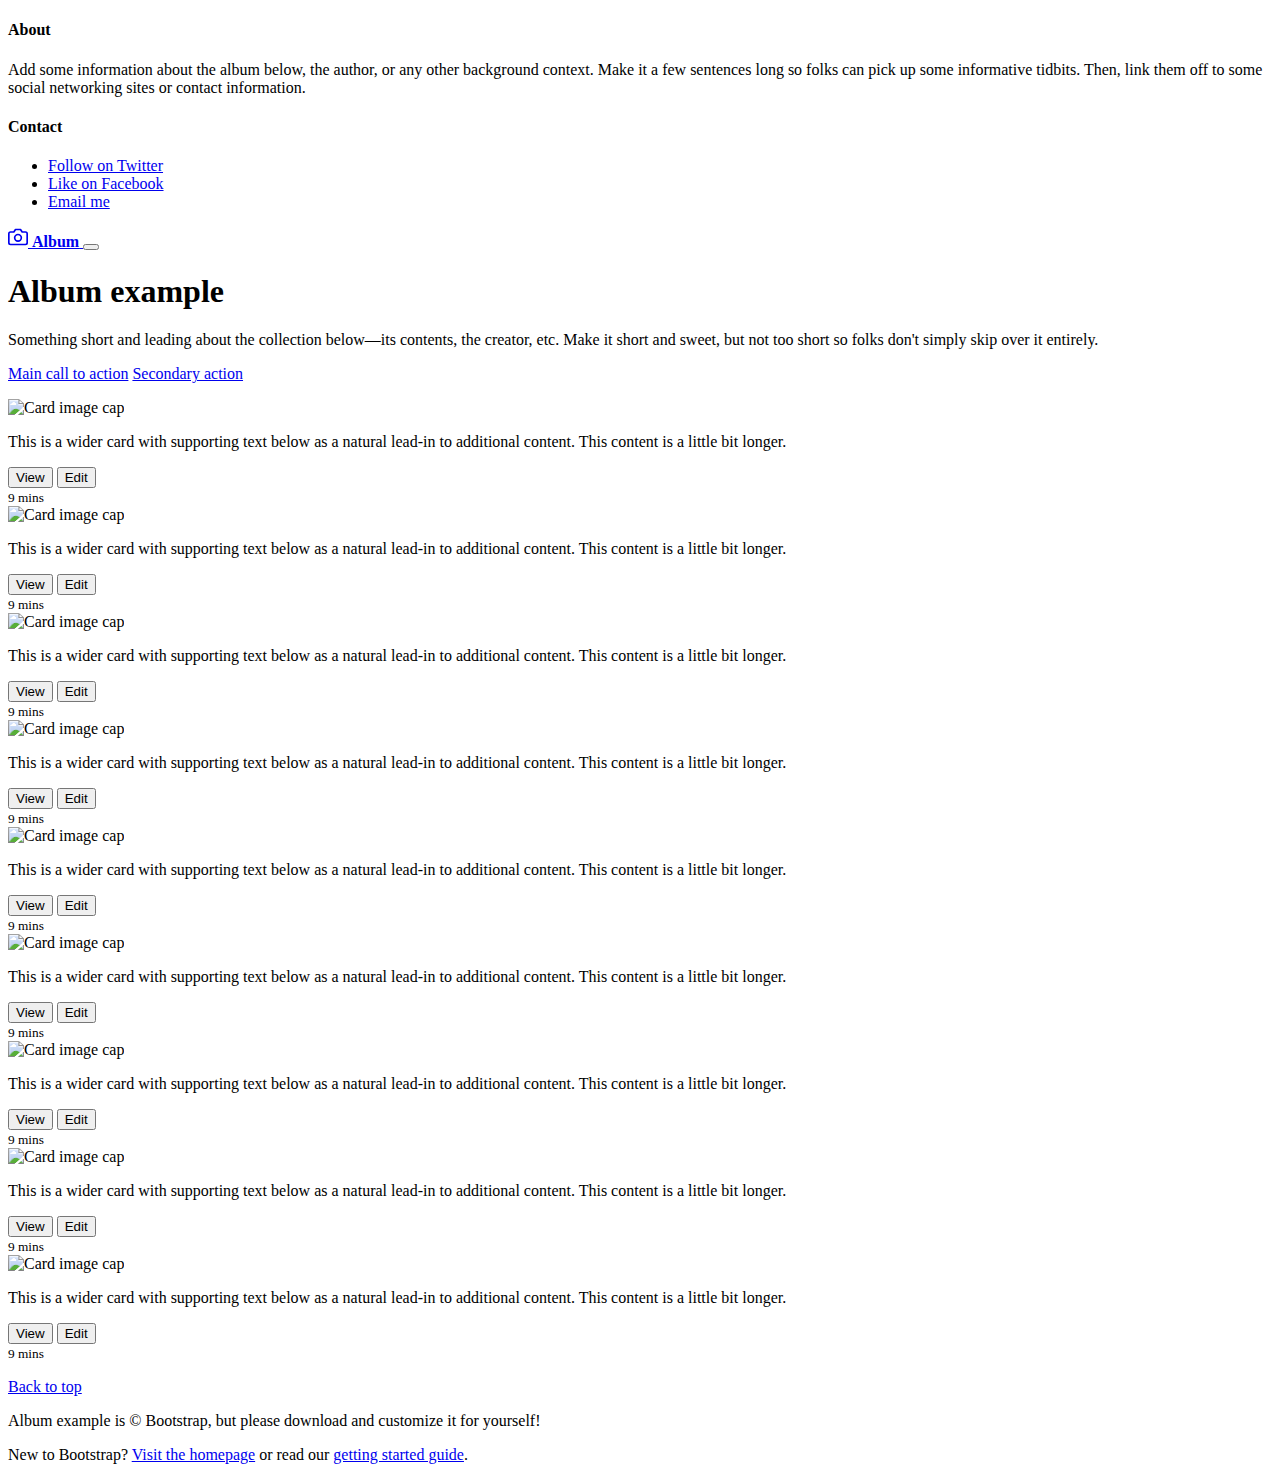
==== index.html @ 1d1da244 "something" ====
<!doctype html>
<html lang="en">
  <head>
    <meta charset="utf-8">
    <meta name="viewport" content="width=device-width, initial-scale=1, shrink-to-fit=no">
    <meta name="description" content="">
    <meta name="author" content="">
    <link rel="icon" href="../../../../favicon.ico">

    <title>Album example for Bootstrap</title>

    <!-- Bootstrap core CSS -->
    <link href="../../dist/css/bootstrap.min.css" rel="stylesheet">

    <!-- Custom styles for this template -->
    <link href="album.css" rel="stylesheet">
  </head>

  <body>

    <header>
      <div class="collapse bg-dark" id="navbarHeader">
        <div class="container">
          <div class="row">
            <div class="col-sm-8 col-md-7 py-4">
              <h4 class="text-white">About</h4>
              <p class="text-muted">Add some information about the album below, the author, or any other background context. Make it a few sentences long so folks can pick up some informative tidbits. Then, link them off to some social networking sites or contact information.</p>
            </div>
            <div class="col-sm-4 offset-md-1 py-4">
              <h4 class="text-white">Contact</h4>
              <ul class="list-unstyled">
                <li><a href="#" class="text-white">Follow on Twitter</a></li>
                <li><a href="#" class="text-white">Like on Facebook</a></li>
                <li><a href="#" class="text-white">Email me</a></li>
              </ul>
            </div>
          </div>
        </div>
      </div>
      <div class="navbar navbar-dark bg-dark box-shadow">
        <div class="container d-flex justify-content-between">
          <a href="#" class="navbar-brand d-flex align-items-center">
            <svg xmlns="http://www.w3.org/2000/svg" width="20" height="20" viewBox="0 0 24 24" fill="none" stroke="currentColor" stroke-width="2" stroke-linecap="round" stroke-linejoin="round" class="mr-2"><path d="M23 19a2 2 0 0 1-2 2H3a2 2 0 0 1-2-2V8a2 2 0 0 1 2-2h4l2-3h6l2 3h4a2 2 0 0 1 2 2z"></path><circle cx="12" cy="13" r="4"></circle></svg>
            <strong>Album</strong>
          </a>
          <button class="navbar-toggler" type="button" data-toggle="collapse" data-target="#navbarHeader" aria-controls="navbarHeader" aria-expanded="false" aria-label="Toggle navigation">
            <span class="navbar-toggler-icon"></span>
          </button>
        </div>
      </div>
    </header>

    <main role="main">

      <section class="jumbotron text-center">
        <div class="container">
          <h1 class="jumbotron-heading">Album example</h1>
          <p class="lead text-muted">Something short and leading about the collection below—its contents, the creator, etc. Make it short and sweet, but not too short so folks don't simply skip over it entirely.</p>
          <p>
            <a href="#" class="btn btn-primary my-2">Main call to action</a>
            <a href="#" class="btn btn-secondary my-2">Secondary action</a>
          </p>
        </div>
      </section>

      <div class="album py-5 bg-light">
        <div class="container">

          <div class="row">
            <div class="col-md-4">
              <div class="card mb-4 box-shadow">
                <img class="card-img-top" data-src="holder.js/100px225?theme=thumb&bg=55595c&fg=eceeef&text=Thumbnail" alt="Card image cap">
                <div class="card-body">
                  <p class="card-text">This is a wider card with supporting text below as a natural lead-in to additional content. This content is a little bit longer.</p>
                  <div class="d-flex justify-content-between align-items-center">
                    <div class="btn-group">
                      <button type="button" class="btn btn-sm btn-outline-secondary">View</button>
                      <button type="button" class="btn btn-sm btn-outline-secondary">Edit</button>
                    </div>
                    <small class="text-muted">9 mins</small>
                  </div>
                </div>
              </div>
            </div>
            <div class="col-md-4">
              <div class="card mb-4 box-shadow">
                <img class="card-img-top" data-src="holder.js/100px225?theme=thumb&bg=55595c&fg=eceeef&text=Thumbnail" alt="Card image cap">
                <div class="card-body">
                  <p class="card-text">This is a wider card with supporting text below as a natural lead-in to additional content. This content is a little bit longer.</p>
                  <div class="d-flex justify-content-between align-items-center">
                    <div class="btn-group">
                      <button type="button" class="btn btn-sm btn-outline-secondary">View</button>
                      <button type="button" class="btn btn-sm btn-outline-secondary">Edit</button>
                    </div>
                    <small class="text-muted">9 mins</small>
                  </div>
                </div>
              </div>
            </div>
            <div class="col-md-4">
              <div class="card mb-4 box-shadow">
                <img class="card-img-top" data-src="holder.js/100px225?theme=thumb&bg=55595c&fg=eceeef&text=Thumbnail" alt="Card image cap">
                <div class="card-body">
                  <p class="card-text">This is a wider card with supporting text below as a natural lead-in to additional content. This content is a little bit longer.</p>
                  <div class="d-flex justify-content-between align-items-center">
                    <div class="btn-group">
                      <button type="button" class="btn btn-sm btn-outline-secondary">View</button>
                      <button type="button" class="btn btn-sm btn-outline-secondary">Edit</button>
                    </div>
                    <small class="text-muted">9 mins</small>
                  </div>
                </div>
              </div>
            </div>

            <div class="col-md-4">
              <div class="card mb-4 box-shadow">
                <img class="card-img-top" data-src="holder.js/100px225?theme=thumb&bg=55595c&fg=eceeef&text=Thumbnail" alt="Card image cap">
                <div class="card-body">
                  <p class="card-text">This is a wider card with supporting text below as a natural lead-in to additional content. This content is a little bit longer.</p>
                  <div class="d-flex justify-content-between align-items-center">
                    <div class="btn-group">
                      <button type="button" class="btn btn-sm btn-outline-secondary">View</button>
                      <button type="button" class="btn btn-sm btn-outline-secondary">Edit</button>
                    </div>
                    <small class="text-muted">9 mins</small>
                  </div>
                </div>
              </div>
            </div>
            <div class="col-md-4">
              <div class="card mb-4 box-shadow">
                <img class="card-img-top" data-src="holder.js/100px225?theme=thumb&bg=55595c&fg=eceeef&text=Thumbnail" alt="Card image cap">
                <div class="card-body">
                  <p class="card-text">This is a wider card with supporting text below as a natural lead-in to additional content. This content is a little bit longer.</p>
                  <div class="d-flex justify-content-between align-items-center">
                    <div class="btn-group">
                      <button type="button" class="btn btn-sm btn-outline-secondary">View</button>
                      <button type="button" class="btn btn-sm btn-outline-secondary">Edit</button>
                    </div>
                    <small class="text-muted">9 mins</small>
                  </div>
                </div>
              </div>
            </div>
            <div class="col-md-4">
              <div class="card mb-4 box-shadow">
                <img class="card-img-top" data-src="holder.js/100px225?theme=thumb&bg=55595c&fg=eceeef&text=Thumbnail" alt="Card image cap">
                <div class="card-body">
                  <p class="card-text">This is a wider card with supporting text below as a natural lead-in to additional content. This content is a little bit longer.</p>
                  <div class="d-flex justify-content-between align-items-center">
                    <div class="btn-group">
                      <button type="button" class="btn btn-sm btn-outline-secondary">View</button>
                      <button type="button" class="btn btn-sm btn-outline-secondary">Edit</button>
                    </div>
                    <small class="text-muted">9 mins</small>
                  </div>
                </div>
              </div>
            </div>

            <div class="col-md-4">
              <div class="card mb-4 box-shadow">
                <img class="card-img-top" data-src="holder.js/100px225?theme=thumb&bg=55595c&fg=eceeef&text=Thumbnail" alt="Card image cap">
                <div class="card-body">
                  <p class="card-text">This is a wider card with supporting text below as a natural lead-in to additional content. This content is a little bit longer.</p>
                  <div class="d-flex justify-content-between align-items-center">
                    <div class="btn-group">
                      <button type="button" class="btn btn-sm btn-outline-secondary">View</button>
                      <button type="button" class="btn btn-sm btn-outline-secondary">Edit</button>
                    </div>
                    <small class="text-muted">9 mins</small>
                  </div>
                </div>
              </div>
            </div>
            <div class="col-md-4">
              <div class="card mb-4 box-shadow">
                <img class="card-img-top" data-src="holder.js/100px225?theme=thumb&bg=55595c&fg=eceeef&text=Thumbnail" alt="Card image cap">
                <div class="card-body">
                  <p class="card-text">This is a wider card with supporting text below as a natural lead-in to additional content. This content is a little bit longer.</p>
                  <div class="d-flex justify-content-between align-items-center">
                    <div class="btn-group">
                      <button type="button" class="btn btn-sm btn-outline-secondary">View</button>
                      <button type="button" class="btn btn-sm btn-outline-secondary">Edit</button>
                    </div>
                    <small class="text-muted">9 mins</small>
                  </div>
                </div>
              </div>
            </div>
            <div class="col-md-4">
              <div class="card mb-4 box-shadow">
                <img class="card-img-top" data-src="holder.js/100px225?theme=thumb&bg=55595c&fg=eceeef&text=Thumbnail" alt="Card image cap">
                <div class="card-body">
                  <p class="card-text">This is a wider card with supporting text below as a natural lead-in to additional content. This content is a little bit longer.</p>
                  <div class="d-flex justify-content-between align-items-center">
                    <div class="btn-group">
                      <button type="button" class="btn btn-sm btn-outline-secondary">View</button>
                      <button type="button" class="btn btn-sm btn-outline-secondary">Edit</button>
                    </div>
                    <small class="text-muted">9 mins</small>
                  </div>
                </div>
              </div>
            </div>
          </div>
        </div>
      </div>

    </main>

    <footer class="text-muted">
      <div class="container">
        <p class="float-right">
          <a href="#">Back to top</a>
        </p>
        <p>Album example is &copy; Bootstrap, but please download and customize it for yourself!</p>
        <p>New to Bootstrap? <a href="../../">Visit the homepage</a> or read our <a href="../../getting-started/">getting started guide</a>.</p>
      </div>
    </footer>

    <!-- Bootstrap core JavaScript
    ================================================== -->
    <!-- Placed at the end of the document so the pages load faster -->
    <script src="https://code.jquery.com/jquery-3.3.1.slim.min.js" integrity="sha384-q8i/X+965DzO0rT7abK41JStQIAqVgRVzpbzo5smXKp4YfRvH+8abtTE1Pi6jizo" crossorigin="anonymous"></script>
    <script>window.jQuery || document.write('<script src="../../assets/js/vendor/jquery-slim.min.js"><\/script>')</script>
    <script src="../../assets/js/vendor/popper.min.js"></script>
    <script src="../../dist/js/bootstrap.min.js"></script>
    <script src="../../assets/js/vendor/holder.min.js"></script>
  </body>
</html>
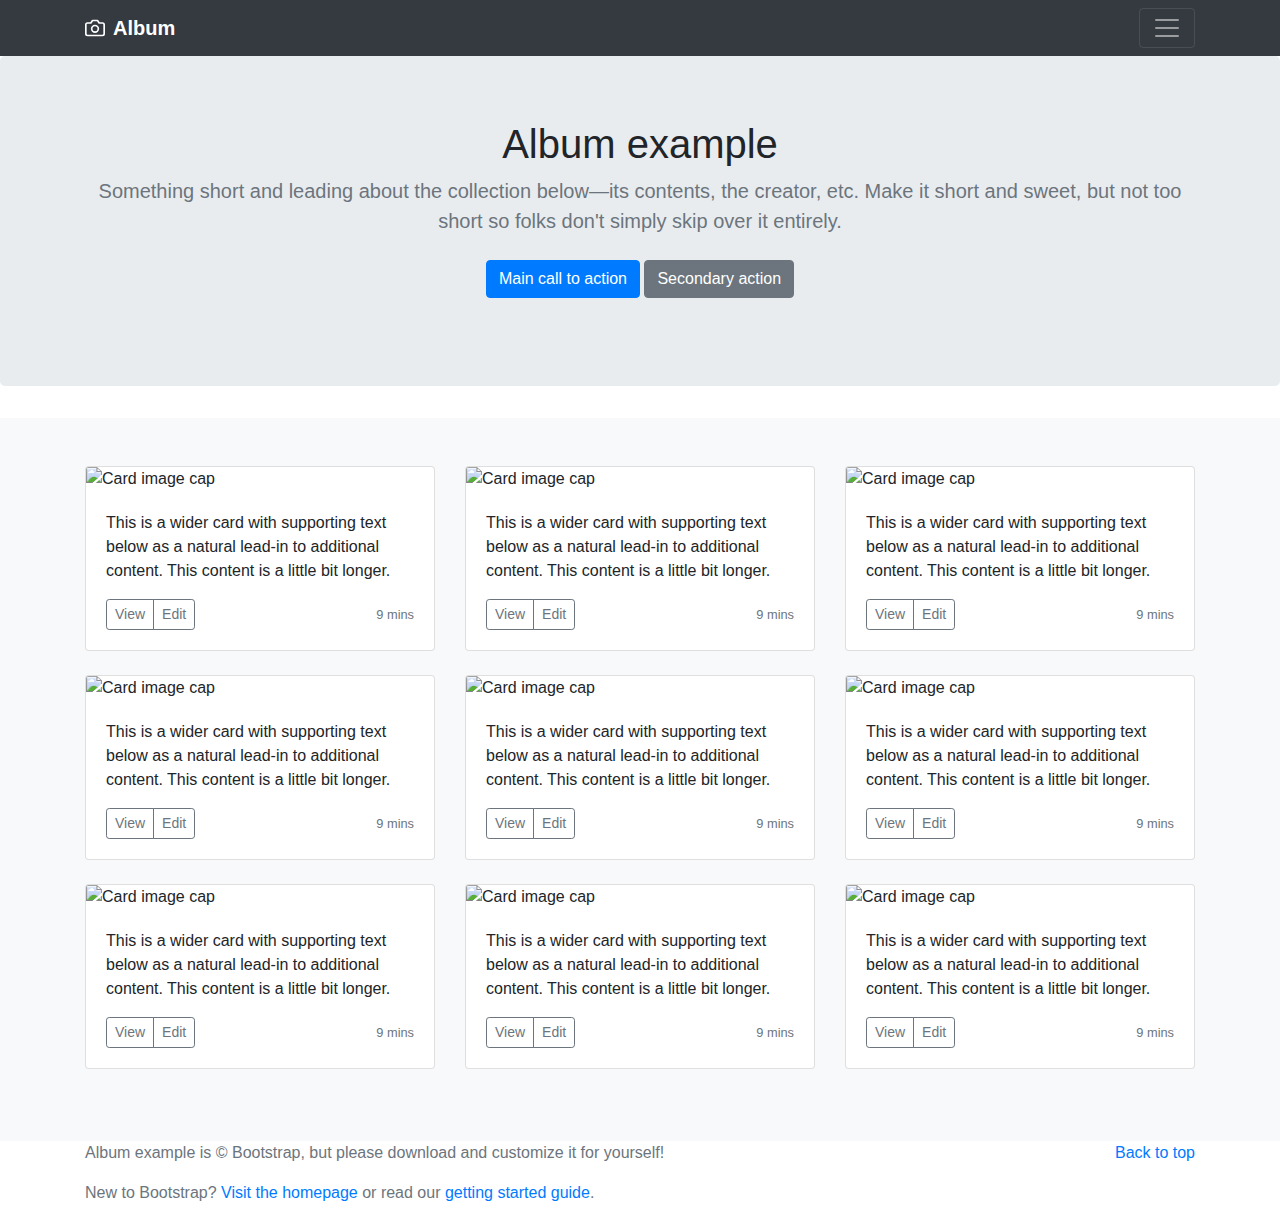
==== commit 15573238: "whatever" ====
--- a/index.html
+++ b/index.html
@@ -10,7 +10,7 @@
     <title>Album example for Bootstrap</title>
 
     <!-- Bootstrap core CSS -->
-    <link href="../../dist/css/bootstrap.min.css" rel="stylesheet">
+    <link href="https://stackpath.bootstrapcdn.com/bootstrap/4.1.1/css/bootstrap.min.css" rel="stylesheet">
 
     <!-- Custom styles for this template -->
     <link href="album.css" rel="stylesheet">
@@ -226,7 +226,7 @@
     <script src="https://code.jquery.com/jquery-3.3.1.slim.min.js" integrity="sha384-q8i/X+965DzO0rT7abK41JStQIAqVgRVzpbzo5smXKp4YfRvH+8abtTE1Pi6jizo" crossorigin="anonymous"></script>
     <script>window.jQuery || document.write('<script src="../../assets/js/vendor/jquery-slim.min.js"><\/script>')</script>
     <script src="../../assets/js/vendor/popper.min.js"></script>
-    <script src="../../dist/js/bootstrap.min.js"></script>
+    <script src="https://stackpath.bootstrapcdn.com/bootstrap/4.1.1/js/bootstrap.min.js"></script>
     <script src="../../assets/js/vendor/holder.min.js"></script>
   </body>
 </html>
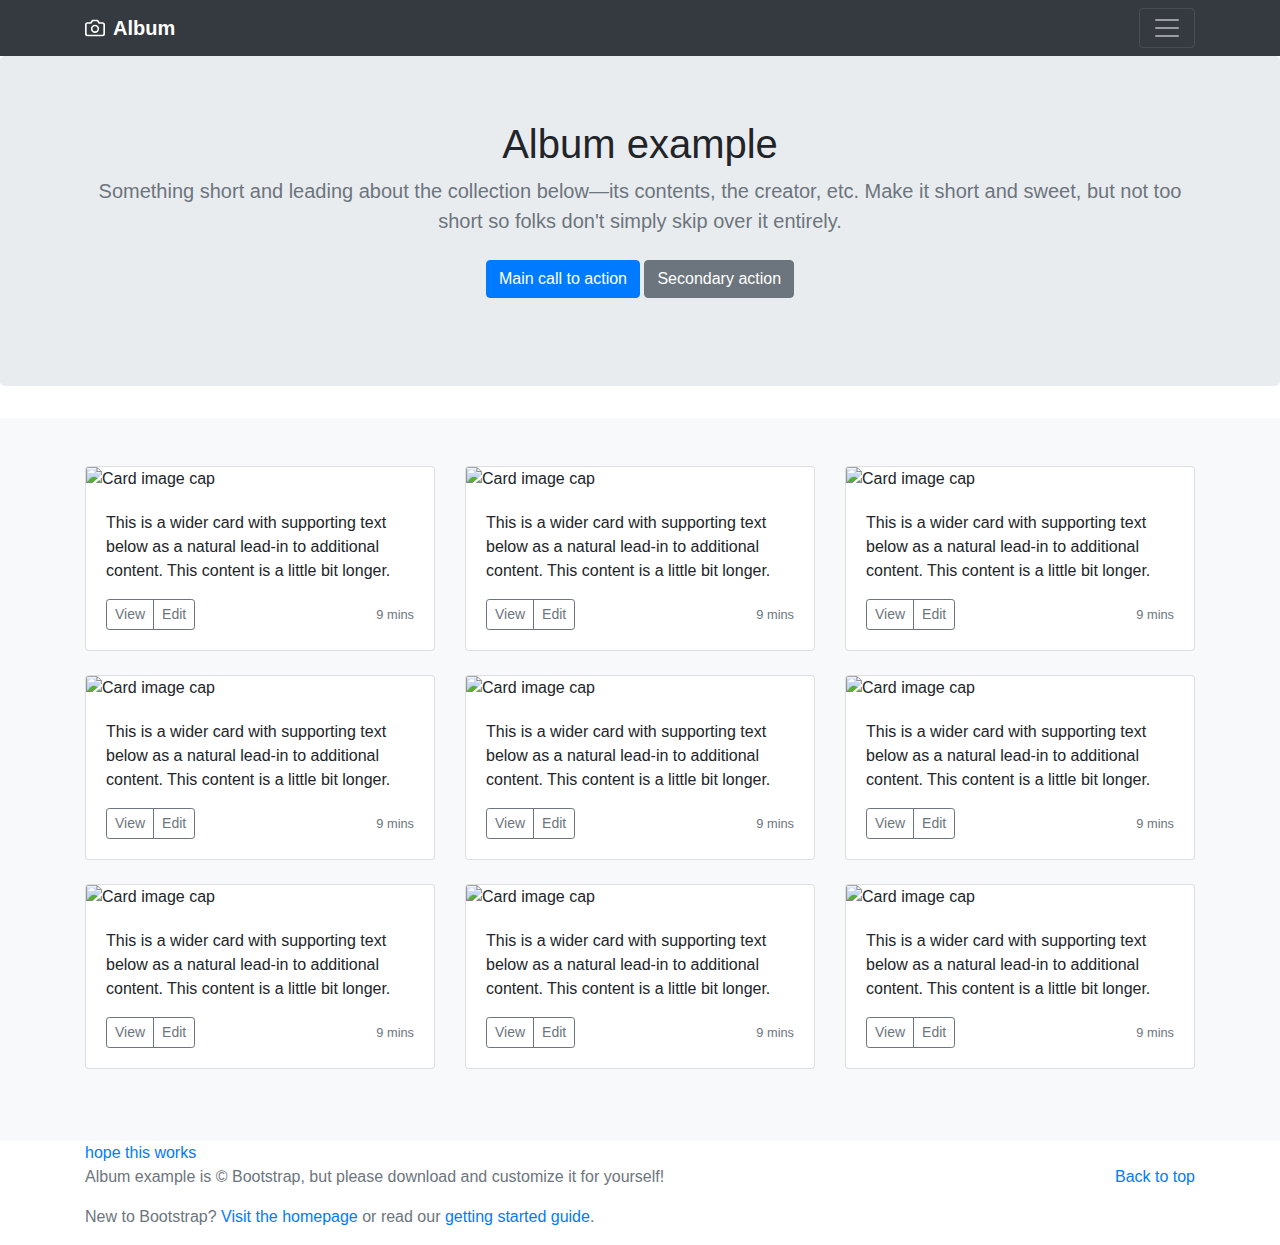
==== commit 474988da: "hello" ====
--- a/index.html
+++ b/index.html
@@ -206,6 +206,9 @@
             </div>
           </div>
         </div>
+      </div>
+      <div class="container">
+          <a href="insidename.html">hope this works</a>
       </div>
 
     </main>
